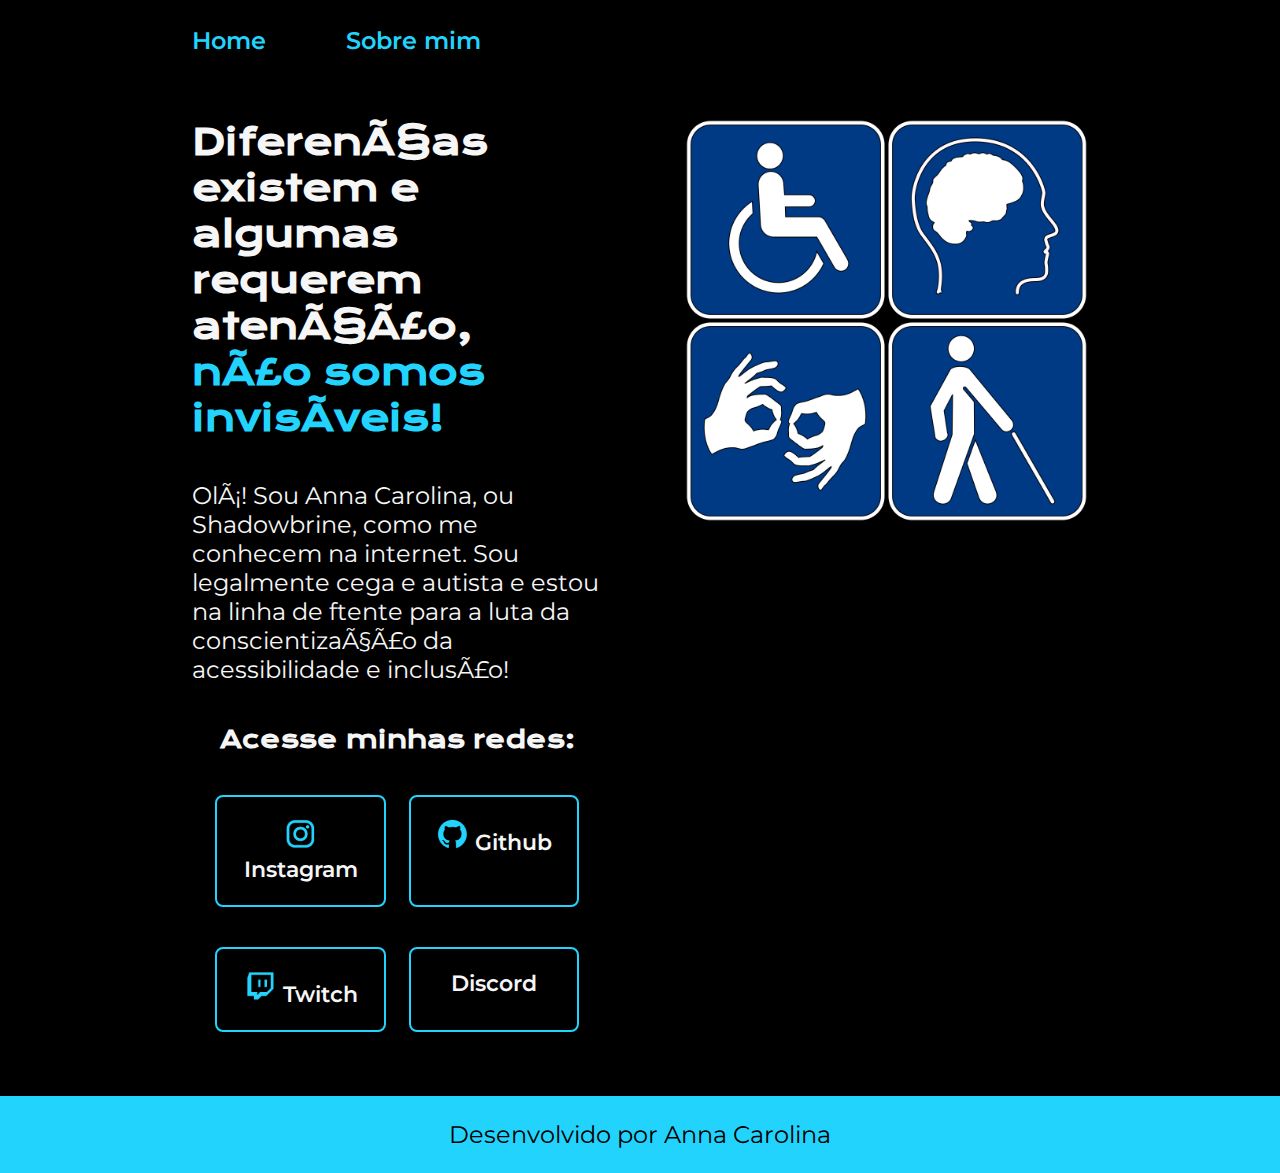
==== index.html @ 049a71d2 "Website.Portfolio.Class" ====
<!DOCTYPE html>
<html lang="pt-br>
<head>
    <meta charset="UTF-8">
    <meta name="viewport" content="width=device-width, initial-scale=1.0">
    <title>Portfolio</title>
    <link rel="stylesheet" href="styles/style.css">
</head>
<body>
    <header class="heading">
        <nav class="heading__menu">
            <a class="heading__menu__link" href="index.html"> Home</a>
            <a class="heading__menu__link" href="about.html"> Sobre mim</a>
        </nav>
    </header>
    <main class="style">
        <section class="style__overview">
            <h1 class="style__overview__tytle">Diferenças existem e algumas requerem atenção, <strong class="tytle">não somos invisíveis!</strong></h1>
            <p class="style__overview__paragraph">Olá! Sou Anna Carolina, ou Shadowbrine, como me conhecem na internet. Sou legalmente cega e autista e estou na linha de ftente para a luta da conscientização da acessibilidade e inclusão! </p>
            <h2 class="style__subtytle">Acesse minhas redes:</h2>
            <div class="style__links">
                <a class="style__links__button" href="https://instagram.com/unsighted_shadow"> <img src="assets/instagram.png"> Instagram</a>
                <a class="style__links__button" href="https://github.com/unsighted-shadow"> <img src="assets/github.png"> Github</a>
            </div>
            <div class="style__links__2">    
                <a class="style__links__button" href="https://www.twitch.tv/blind.shadowbrine"> <img src="assets/twitch.png"> Twitch</a>
                <a class="style__links__button" href="https://www.discord.com/users/262236526170210306"> Discord</a>
            </div>   
        </section>
        <img class="img"=[] src="assets/Disability+Symbols.png" alt="Os quatro símbolos das deficiências">
    </main>
    <footer class="foot">
        <p>Desenvolvido por Anna Carolina</p>
    </footer>
</body>
</html>
---- styles/style.css ----
@import url('https://fonts.googleapis.com/css2?family=Krona+One&display=swap');
  @import url('https://fonts.googleapis.com/css2?family=Montserrat&display=swap');
  @import url('https://fonts.googleapis.com/css2?family=Montserrat:wght@600&display=swap');

:root {
    --main-colour: #000000;
    --second-colour: #f6f6f6; 
    --third-colour: #22d4fd;
    --hover-colour: #272727;
    --main-font: 'Krona One', sans-serif;
    --sec-font: 'Montserrat', sans-serif;
}

  *{
    margin: 0;
    padding: 0;
}

body {
    box-sizing: border-box;
    background-color: var(--main-colour);
    color: var(--second-colour);
}

.heading {
    padding: 2% 0% 0% 15%;
}

.heading__menu {
    display: flex;
    gap: 80px;
}

.heading__menu__link {
    font-family: var(--sec-font);
    font-weight: 600;
    font-size: 1.5rem;
    color: var(--third-colour);
    text-decoration: none;
}

.tytle {
    color: var(--third-colour);
}

.style {
    padding: 5% 15%;
    display: flex;
    align-items: flex-start;
    justify-content: space-between;
    gap: 82px;
}

.style__overview {
    width: 50%;
    display: flex;
    flex-direction: column;
    gap: 2.5rem;
} 

.style__overview__tytle {
    font-size: 2.25rem;
    font-family: var(--main-font);
}

.style__overview__paragraph {
    font-size: 1.5rem;
    font-family: var(--sec-font);
}

.style__subtytle {
    font-family: var(--main-font);
    display: flex;
    justify-content: center;
}

.style__links {
    display: flex;
    flex-direction: row;
    justify-content: space-evenly;
}

.style__links__2 {
    display: flex;
    flex-direction: row;
    justify-content: space-evenly;
}

.img {
    height: 45%;
    width: 45%;
}

.style__links__button {
    width: 30%;
    text-align: center;
    border-radius: 8px;
    font-size: 1.375rem;
    padding: 21.5px;
    text-decoration: none;
    color: (var(--second-colour));
    font-family: var(--sec-font);
    font-weight: 600;
    border: 2px solid var(--third-colour);
}

.style__links__button:hover {
    background-color: var(--hover-colour);
}

.foot {
    color: var(--main-colour);
    background-color: var(--third-colour);
    padding: 24px;
    text-align: center;
    font-family: var(--sec-font);
    font-size: 1.5rem;
    font-weight: 400;
}

@media (max-width: 1200px) {
    .style {
        flex-direction: column-reverse;
        padding: 5%;
    }

    .style__overview {
        width: auto;
    }

    .heading {
        padding: 10%;
    }

    .heading__menu {
        justify-content: center;
    }

}
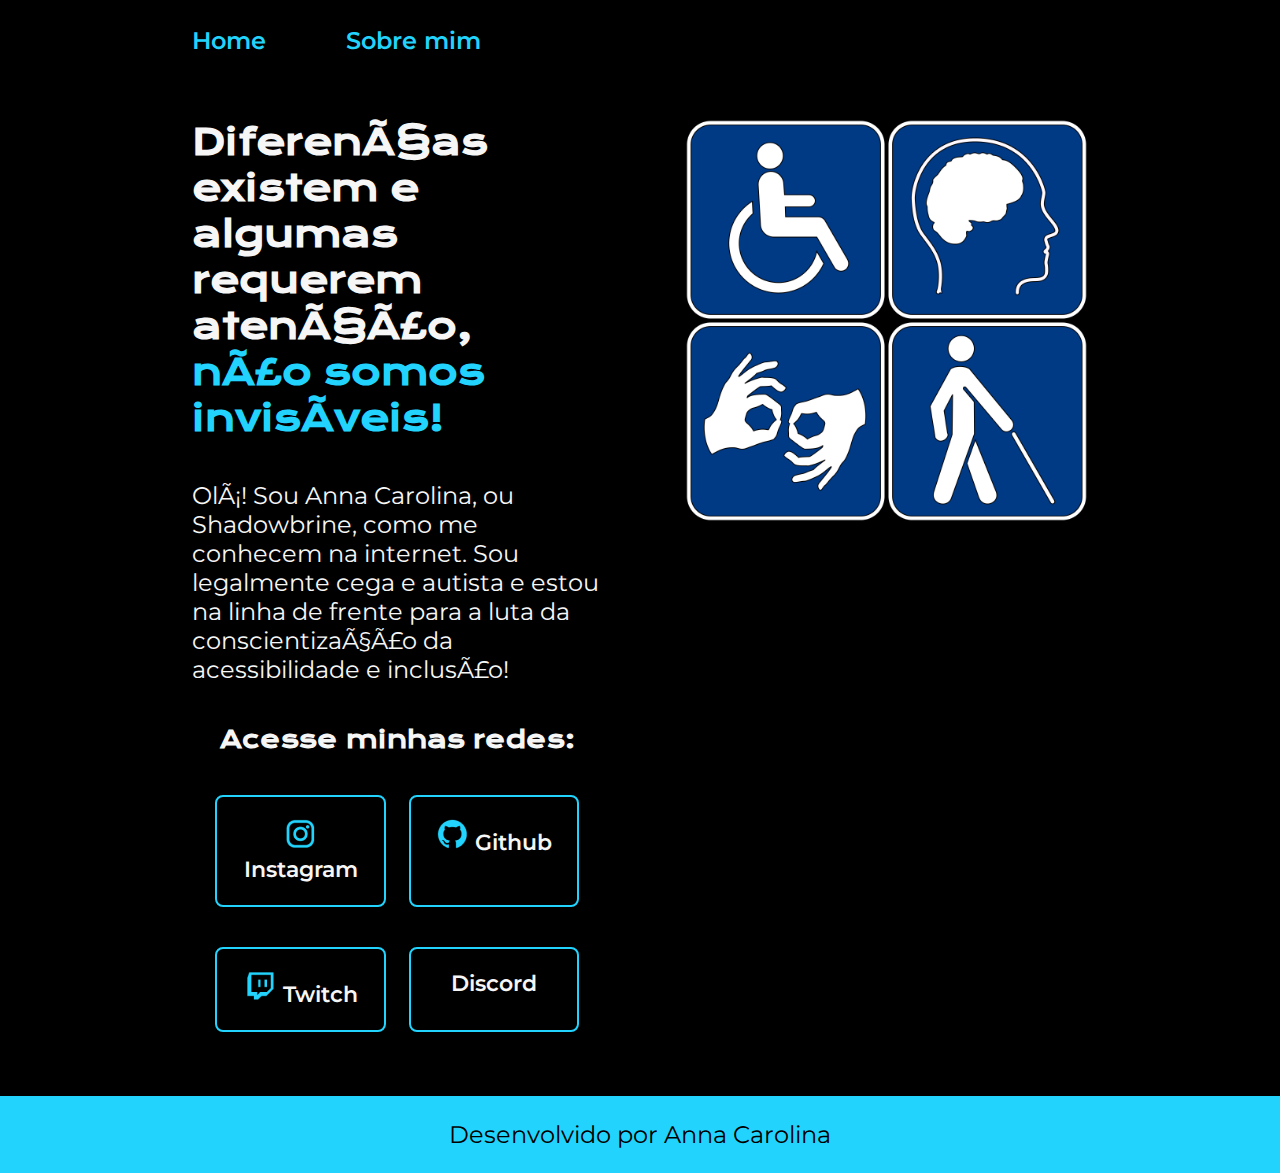
==== commit 8e73d8c4: "Correção de gramática" ====
--- a/index.html
+++ b/index.html
@@ -16,7 +16,7 @@
     <main class="style">
         <section class="style__overview">
             <h1 class="style__overview__tytle">Diferenças existem e algumas requerem atenção, <strong class="tytle">não somos invisíveis!</strong></h1>
-            <p class="style__overview__paragraph">Olá! Sou Anna Carolina, ou Shadowbrine, como me conhecem na internet. Sou legalmente cega e autista e estou na linha de ftente para a luta da conscientização da acessibilidade e inclusão! </p>
+            <p class="style__overview__paragraph">Olá! Sou Anna Carolina, ou Shadowbrine, como me conhecem na internet. Sou legalmente cega e autista e estou na linha de frente para a luta da conscientização da acessibilidade e inclusão! </p>
             <h2 class="style__subtytle">Acesse minhas redes:</h2>
             <div class="style__links">
                 <a class="style__links__button" href="https://instagram.com/unsighted_shadow"> <img src="assets/instagram.png"> Instagram</a>
